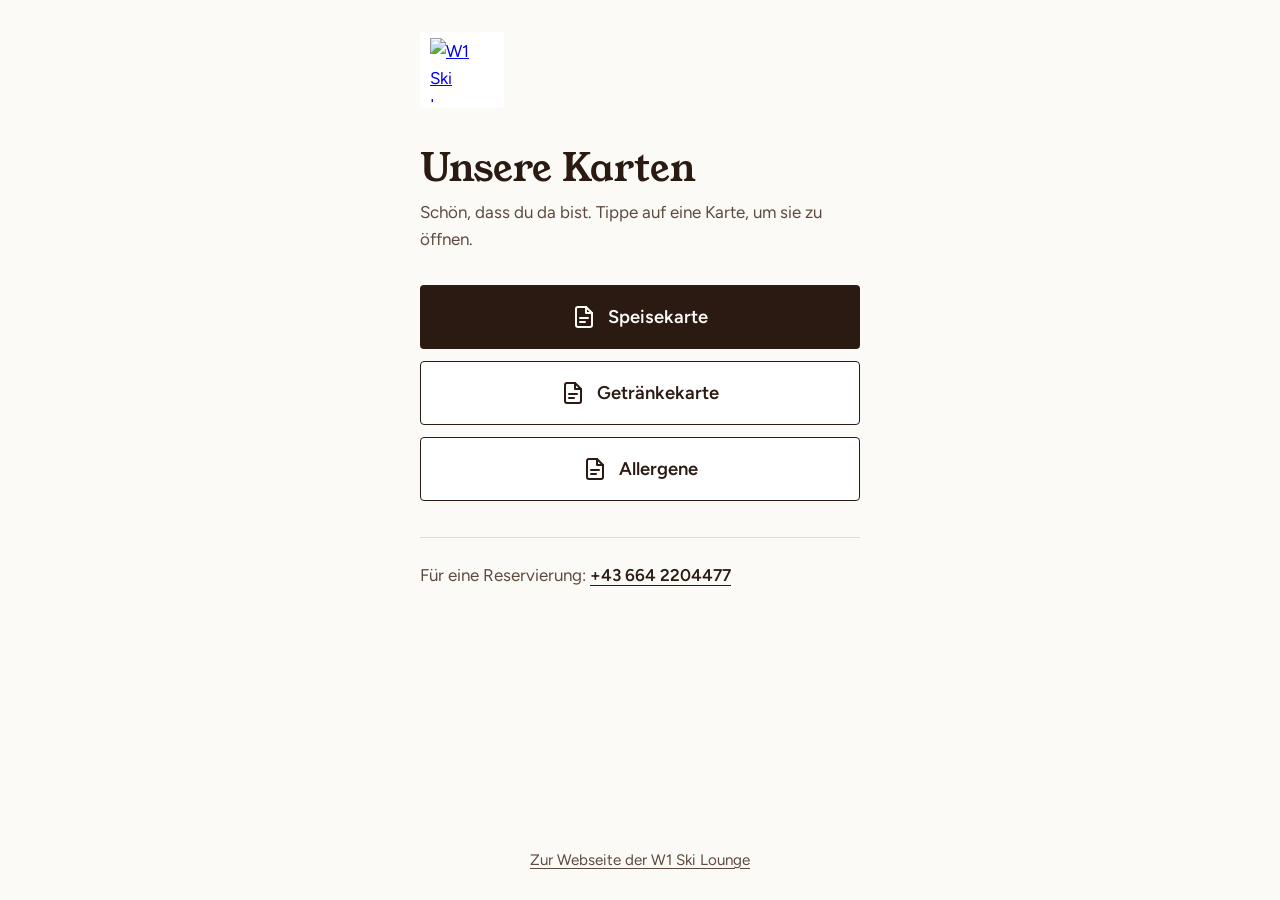
==== w1-website/karte/index.html @ f7bf947d "Add files via upload" ====
<!DOCTYPE html>
<html lang="de">
<head>
  <meta charset="UTF-8" />
  <meta name="viewport" content="width=device-width, initial-scale=1.0" />
  <title>Speisekarte – W1 Ski Lounge</title>
  <meta name="description" content="Speisekarte, Getränkekarte und Allergenkarte der W1 Ski Lounge." />
  <meta name="theme-color" content="#2a1a12" />
  <link rel="preconnect" href="https://fonts.googleapis.com" />
  <link rel="preconnect" href="https://fonts.gstatic.com" crossorigin />
  <link href="https://fonts.googleapis.com/css2?family=Young+Serif&family=Figtree:wght@400;600&display=swap" rel="stylesheet" />
  <style>
    *, *::before, *::after { box-sizing: border-box; margin: 0; padding: 0; }
    :root {
      --snow: #fbfaf7; --paper: #ffffff; --ink: #2a1a12; --ink-2: #5e4a3e;
      --wood: #b9773f; --wood-l: #ead9c6; --rule: #e4d9ce; --red: #b3261e; --red-d: #8e1c16;
    }
    body {
      font-family: 'Figtree', system-ui, sans-serif; font-size: 1.0625rem; line-height: 1.6;
      color: var(--ink); background: var(--snow); -webkit-font-smoothing: antialiased;
      min-height: 100svh; display: flex; flex-direction: column;
    }
    ::selection { background: var(--wood-l); }
    :focus-visible { outline: 3px solid var(--wood); outline-offset: 3px; border-radius: 2px; }
    main { width: 100%; max-width: 480px; margin: 0 auto; padding: 32px 20px 40px; flex: 1; }
    .logo { display: inline-block; background: #fff; border-radius: 4px; padding: 6px 10px; }
    .logo img { display: block; height: 64px; width: auto; }
    h1 { font-family: 'Young Serif', Georgia, serif; font-weight: 400; font-size: 2.4rem; line-height: 1.08; margin-top: 28px; }
    .lead { color: var(--ink-2); margin-top: 10px; }
    ul { list-style: none; display: grid; gap: 12px; margin-top: 32px; }
    .btn {
      display: flex; align-items: center; justify-content: center; gap: 12px;
      min-height: 64px; padding: 0 20px; border-radius: 4px; text-decoration: none;
      font: 600 1.15rem/1 'Figtree', system-ui, sans-serif;
      transition: background-color .2s, color .2s;
    }
    .btn svg { width: 24px; height: 24px; flex-shrink: 0; }
    .btn-main { background: var(--ink); color: var(--snow); }
    .btn-main:hover { background: #1a0f0a; }
    .btn-line { border: 1.5px solid var(--ink); color: var(--ink); background: var(--paper); }
    .btn-line:hover { background: var(--ink); color: var(--snow); }
    .call { margin-top: 36px; padding-top: 24px; border-top: 1px solid var(--rule); color: var(--ink-2); }
    .call a { color: var(--ink); font-weight: 600; text-underline-offset: .22em; }
    footer { text-align: center; padding: 0 20px 28px; font-size: .95rem; }
    footer a { color: var(--ink-2); text-underline-offset: .22em; }
  </style>
</head>
<body>
  <main>
    <a class="logo" href="/" aria-label="Zur Startseite der W1 Ski Lounge"><img src="/img/logo.jpg" alt="W1 Ski Lounge" width="400" height="400" /></a>
    <h1>Unsere Karten</h1>
    <p class="lead">Schön, dass du da bist. Tippe auf eine Karte, um sie zu öffnen.</p>
    <ul>
      <li><a class="btn btn-main" data-karte="speisekarte" href="/speisekarte.pdf">
        <svg viewBox="0 0 24 24" fill="none" stroke="currentColor" stroke-width="2" stroke-linecap="round" stroke-linejoin="round" aria-hidden="true"><path d="M14 2H6a2 2 0 0 0-2 2v16a2 2 0 0 0 2 2h12a2 2 0 0 0 2-2V8z"/><path d="M14 2v6h6"/><path d="M8 13h8"/><path d="M8 17h5"/></svg>
        Speisekarte</a></li>
      <li><a class="btn btn-line" data-karte="getraenkekarte" href="/getraenkekarte.pdf">
        <svg viewBox="0 0 24 24" fill="none" stroke="currentColor" stroke-width="2" stroke-linecap="round" stroke-linejoin="round" aria-hidden="true"><path d="M14 2H6a2 2 0 0 0-2 2v16a2 2 0 0 0 2 2h12a2 2 0 0 0 2-2V8z"/><path d="M14 2v6h6"/><path d="M8 13h8"/><path d="M8 17h5"/></svg>
        Getränkekarte</a></li>
      <li><a class="btn btn-line" data-karte="allergenkarte" href="/allergenkarte.pdf">
        <svg viewBox="0 0 24 24" fill="none" stroke="currentColor" stroke-width="2" stroke-linecap="round" stroke-linejoin="round" aria-hidden="true"><path d="M14 2H6a2 2 0 0 0-2 2v16a2 2 0 0 0 2 2h12a2 2 0 0 0 2-2V8z"/><path d="M14 2v6h6"/><path d="M8 13h8"/><path d="M8 17h5"/></svg>
        Allergene</a></li>
    </ul>
    <p class="call">Für eine Reservierung: <a href="tel:+436642204477">+43 664 2204477</a></p>
  </main>
  <footer><a href="/">Zur Webseite der W1 Ski Lounge</a></footer>
  <script>
    // Immer die aktuellen Karten aus dem Admin-Bereich (content/karten.json)
    fetch('/content/karten.json', { cache: 'no-cache' })
      .then(r => r.ok ? r.json() : null)
      .then(k => {
        if (!k) return;
        document.querySelectorAll('[data-karte]').forEach(a => {
          const v = k[a.dataset.karte];
          if (v) a.setAttribute('href', '/' + String(v).replace(/^\//, ''));
        });
      })
      .catch(() => {});
  </script>
</body>
</html>
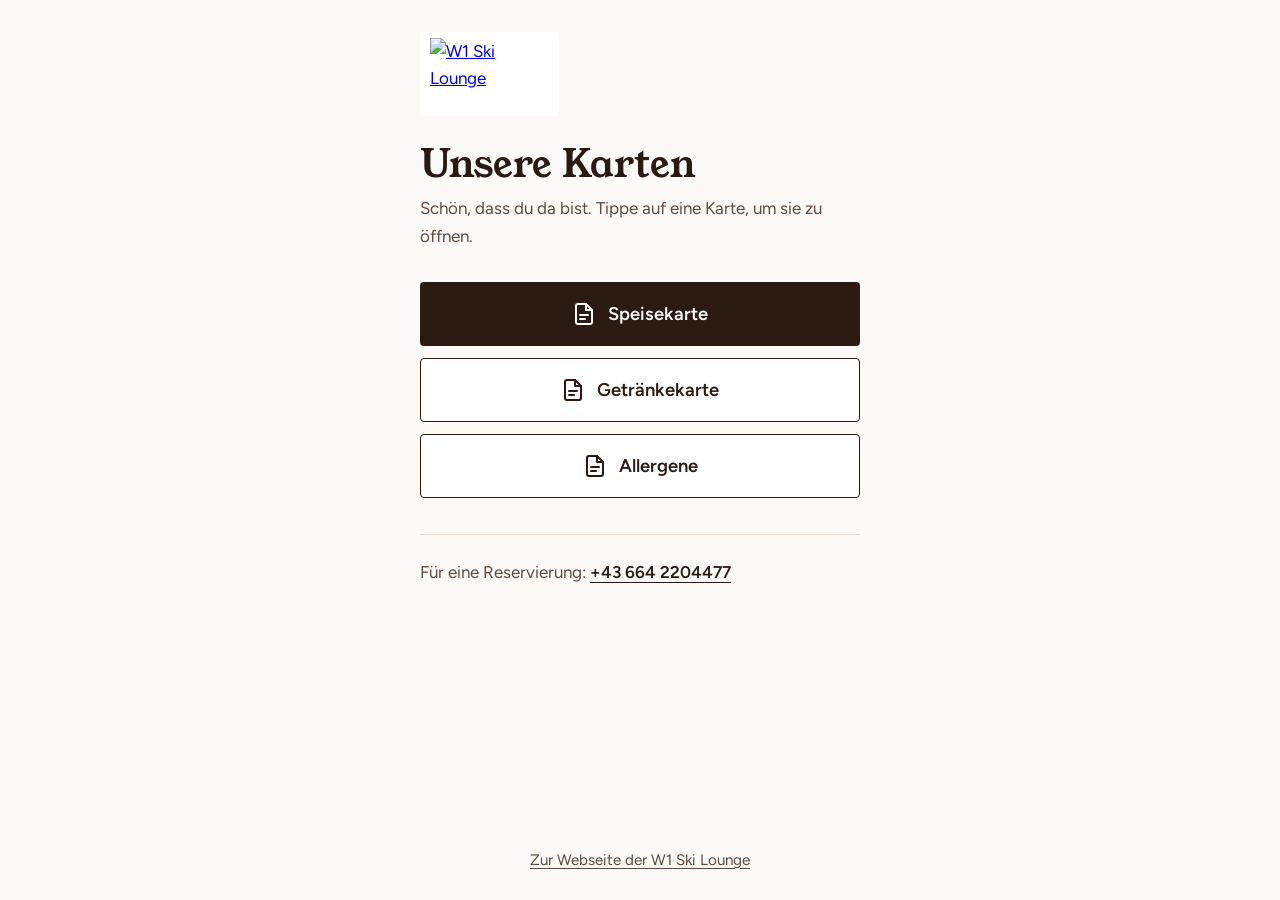
==== commit 14d500f6: "Add files via upload" ====
--- a/w1-website/karte/index.html
+++ b/w1-website/karte/index.html
@@ -24,7 +24,7 @@
     :focus-visible { outline: 3px solid var(--wood); outline-offset: 3px; border-radius: 2px; }
     main { width: 100%; max-width: 480px; margin: 0 auto; padding: 32px 20px 40px; flex: 1; }
     .logo { display: inline-block; background: #fff; border-radius: 4px; padding: 6px 10px; }
-    .logo img { display: block; height: 64px; width: auto; }
+    .logo img { display: block; height: 72px; width: auto; }
     h1 { font-family: 'Young Serif', Georgia, serif; font-weight: 400; font-size: 2.4rem; line-height: 1.08; margin-top: 28px; }
     .lead { color: var(--ink-2); margin-top: 10px; }
     ul { list-style: none; display: grid; gap: 12px; margin-top: 32px; }
@@ -47,7 +47,7 @@
 </head>
 <body>
   <main>
-    <a class="logo" href="/" aria-label="Zur Startseite der W1 Ski Lounge"><img src="/img/logo.jpg" alt="W1 Ski Lounge" width="400" height="400" /></a>
+    <a class="logo" href="/" aria-label="Zur Startseite der W1 Ski Lounge"><img src="/img/logo-w1.webp" alt="W1 Ski Lounge" width="1200" height="728" /></a>
     <h1>Unsere Karten</h1>
     <p class="lead">Schön, dass du da bist. Tippe auf eine Karte, um sie zu öffnen.</p>
     <ul>
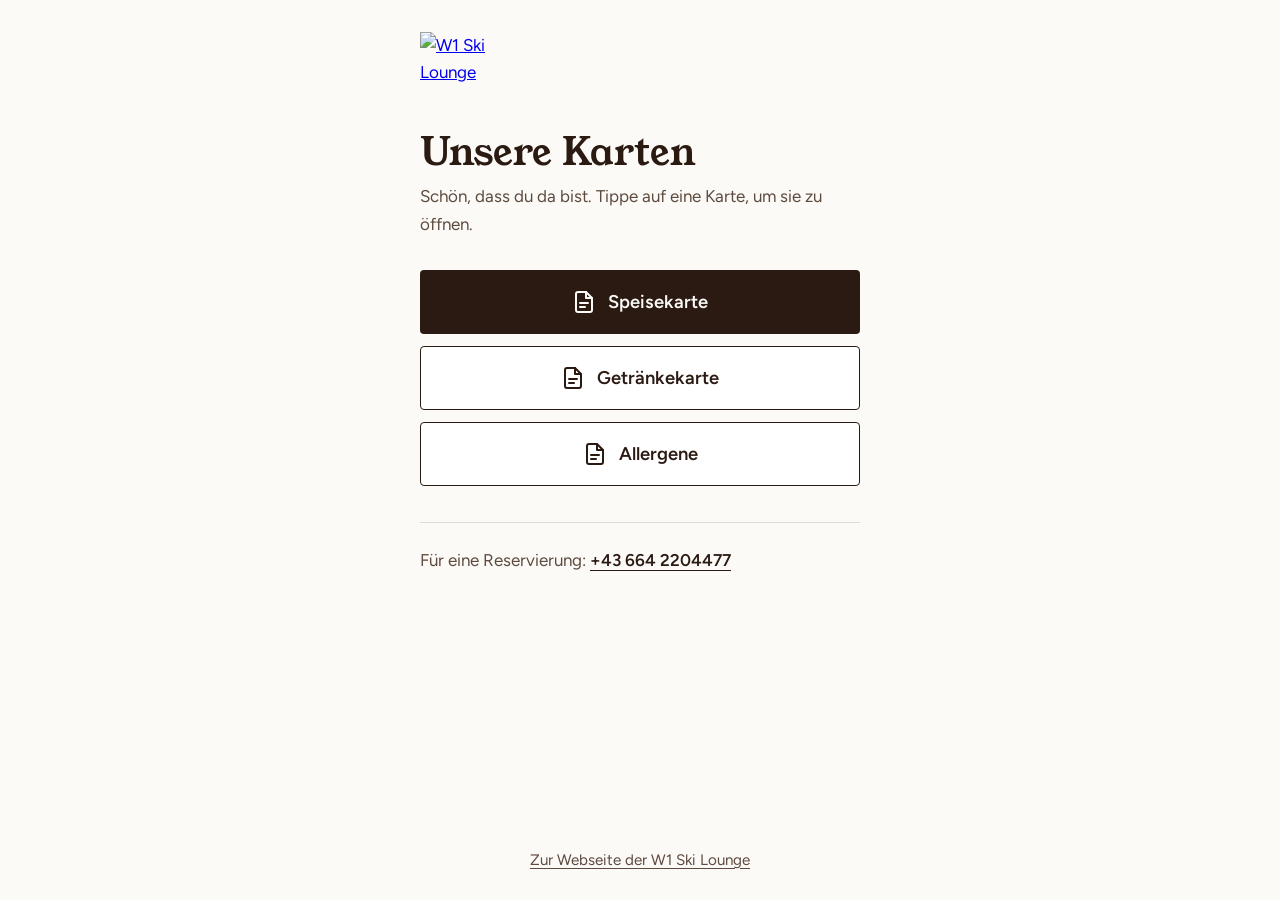
==== commit 58688c0d: "Add files via upload" ====
--- a/w1-website/karte/index.html
+++ b/w1-website/karte/index.html
@@ -23,7 +23,7 @@
     ::selection { background: var(--wood-l); }
     :focus-visible { outline: 3px solid var(--wood); outline-offset: 3px; border-radius: 2px; }
     main { width: 100%; max-width: 480px; margin: 0 auto; padding: 32px 20px 40px; flex: 1; }
-    .logo { display: inline-block; background: #fff; border-radius: 4px; padding: 6px 10px; }
+    .logo { display: inline-block; }
     .logo img { display: block; height: 72px; width: auto; }
     h1 { font-family: 'Young Serif', Georgia, serif; font-weight: 400; font-size: 2.4rem; line-height: 1.08; margin-top: 28px; }
     .lead { color: var(--ink-2); margin-top: 10px; }
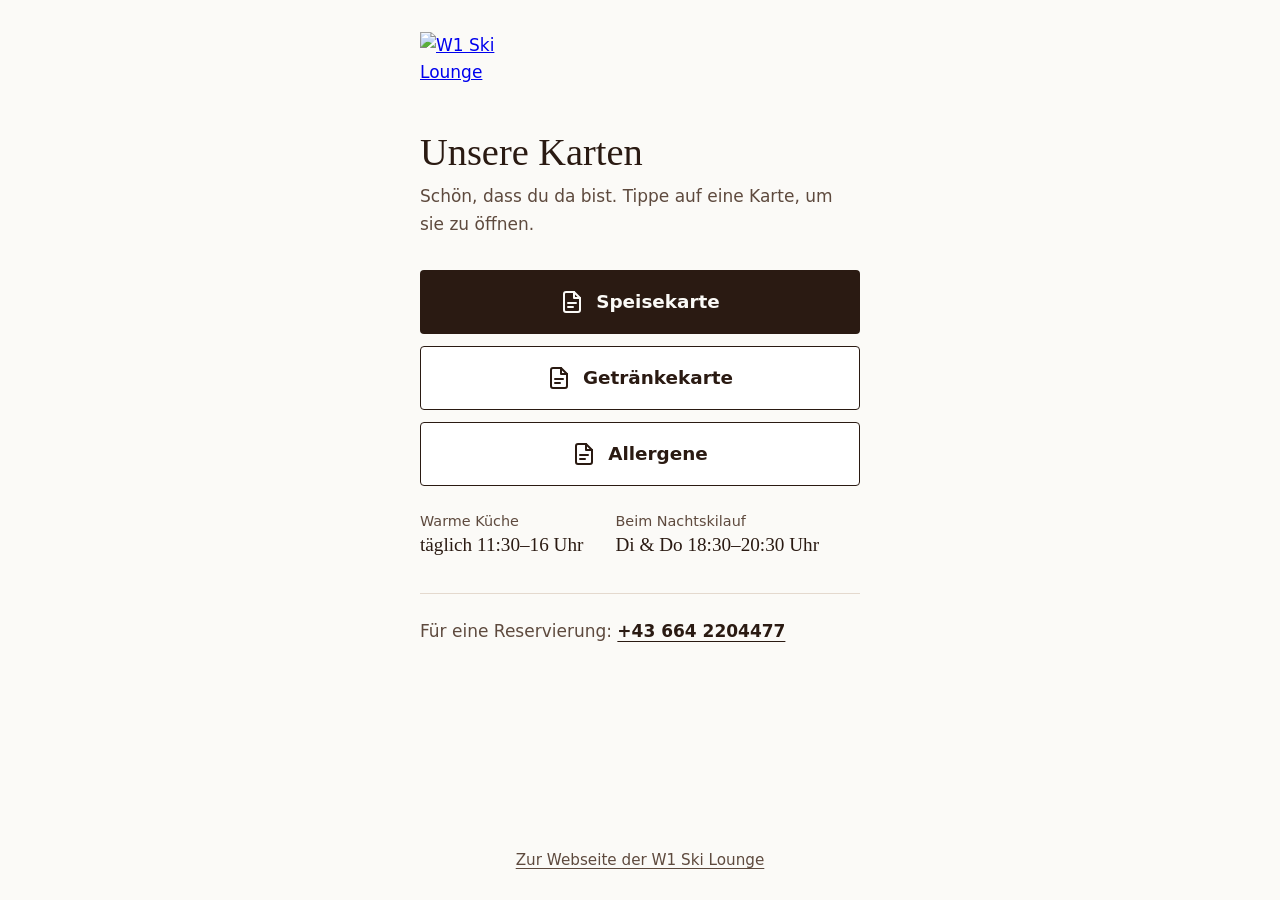
==== commit 45bedfd6: "Add files via upload" ====
--- a/w1-website/karte/index.html
+++ b/w1-website/karte/index.html
@@ -6,9 +6,7 @@
   <title>Speisekarte – W1 Ski Lounge</title>
   <meta name="description" content="Speisekarte, Getränkekarte und Allergenkarte der W1 Ski Lounge." />
   <meta name="theme-color" content="#2a1a12" />
-  <link rel="preconnect" href="https://fonts.googleapis.com" />
-  <link rel="preconnect" href="https://fonts.gstatic.com" crossorigin />
-  <link href="https://fonts.googleapis.com/css2?family=Young+Serif&family=Figtree:wght@400;600&display=swap" rel="stylesheet" />
+  <link rel="stylesheet" href="/fonts.css" />
   <style>
     *, *::before, *::after { box-sizing: border-box; margin: 0; padding: 0; }
     :root {
@@ -39,6 +37,9 @@
     .btn-main:hover { background: #1a0f0a; }
     .btn-line { border: 1.5px solid var(--ink); color: var(--ink); background: var(--paper); }
     .btn-line:hover { background: var(--ink); color: var(--snow); }
+    .kitchen { display: flex; flex-wrap: wrap; gap: 8px 32px; margin-top: 24px; }
+    .kitchen dt { font-size: .9rem; color: var(--ink-2); }
+    .kitchen dd { font-family: 'Young Serif', Georgia, serif; font-size: 1.2rem; line-height: 1.25; }
     .call { margin-top: 36px; padding-top: 24px; border-top: 1px solid var(--rule); color: var(--ink-2); }
     .call a { color: var(--ink); font-weight: 600; text-underline-offset: .22em; }
     footer { text-align: center; padding: 0 20px 28px; font-size: .95rem; }
@@ -61,6 +62,10 @@
         <svg viewBox="0 0 24 24" fill="none" stroke="currentColor" stroke-width="2" stroke-linecap="round" stroke-linejoin="round" aria-hidden="true"><path d="M14 2H6a2 2 0 0 0-2 2v16a2 2 0 0 0 2 2h12a2 2 0 0 0 2-2V8z"/><path d="M14 2v6h6"/><path d="M8 13h8"/><path d="M8 17h5"/></svg>
         Allergene</a></li>
     </ul>
+    <dl class="kitchen">
+      <div><dt>Warme Küche</dt><dd>täglich 11:30–16 Uhr</dd></div>
+      <div><dt>Beim Nachtskilauf</dt><dd>Di &amp; Do 18:30–20:30 Uhr</dd></div>
+    </dl>
     <p class="call">Für eine Reservierung: <a href="tel:+436642204477">+43 664 2204477</a></p>
   </main>
   <footer><a href="/">Zur Webseite der W1 Ski Lounge</a></footer>
